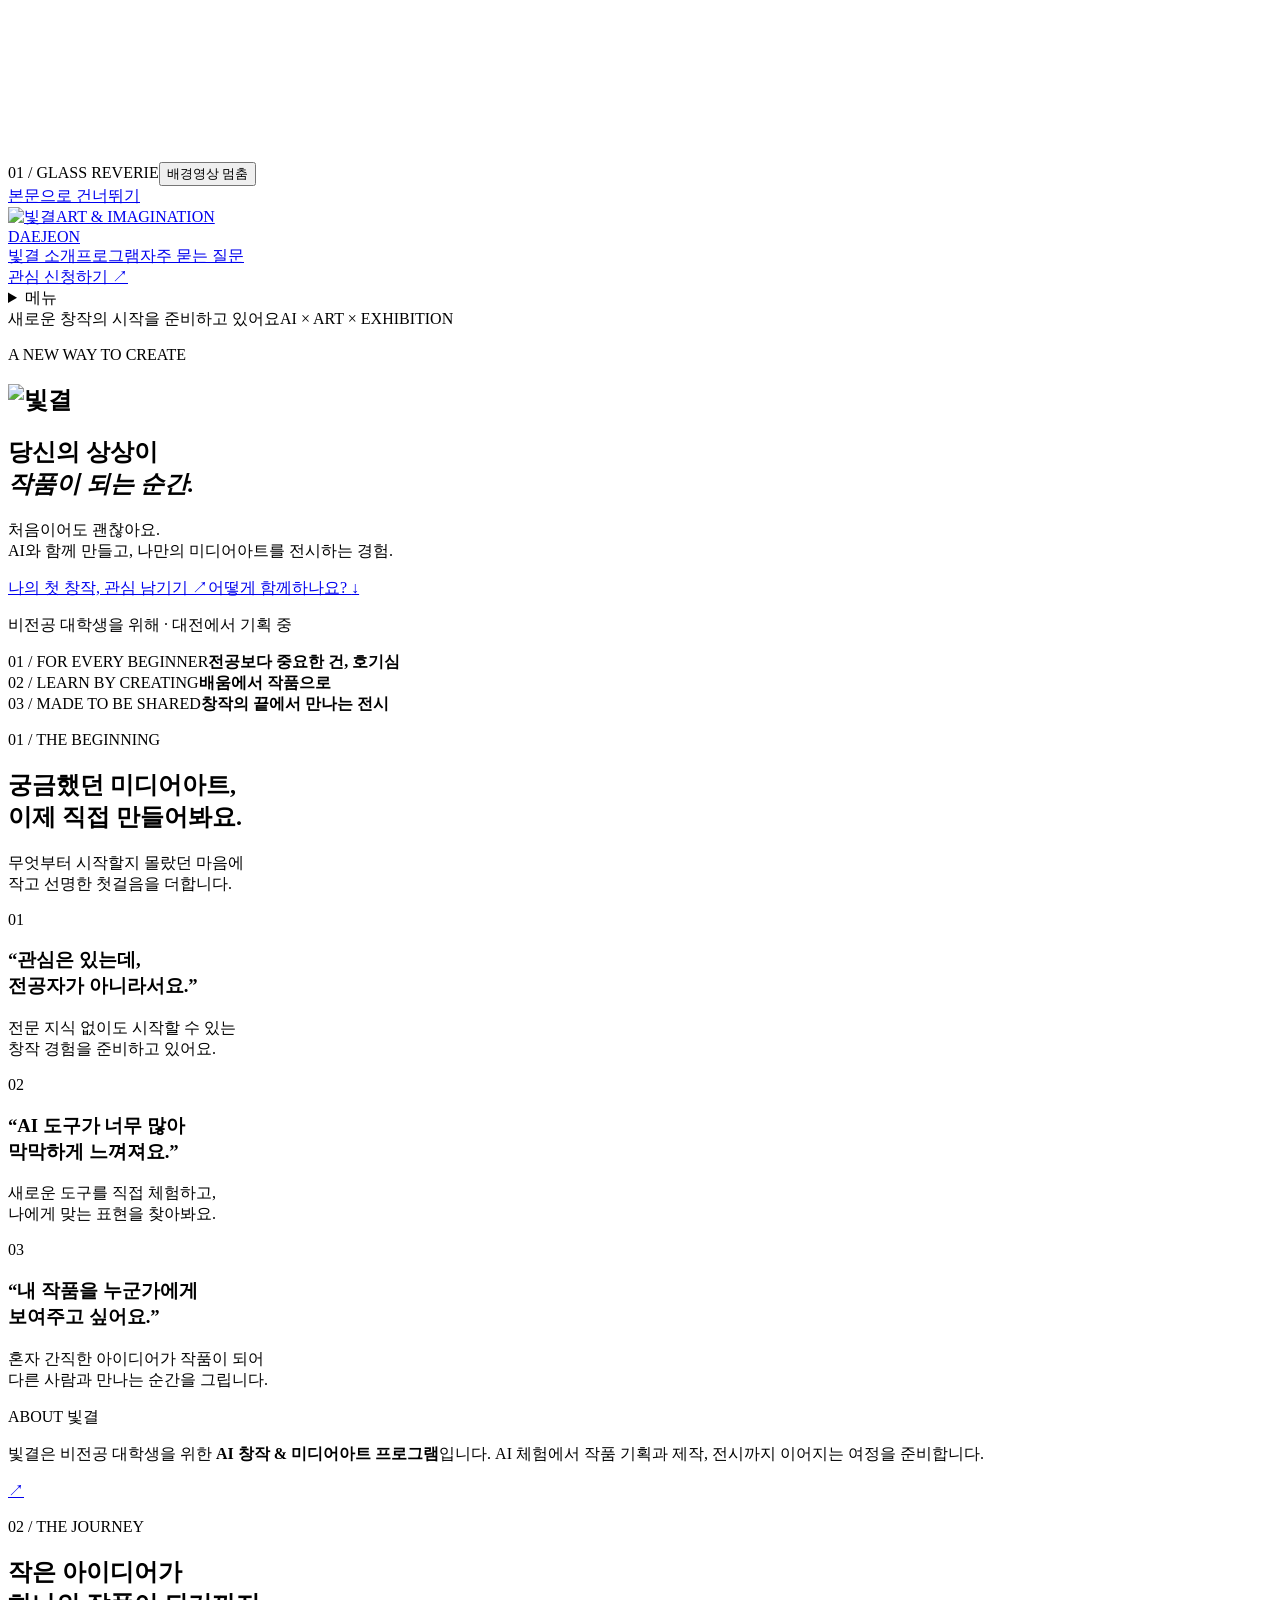
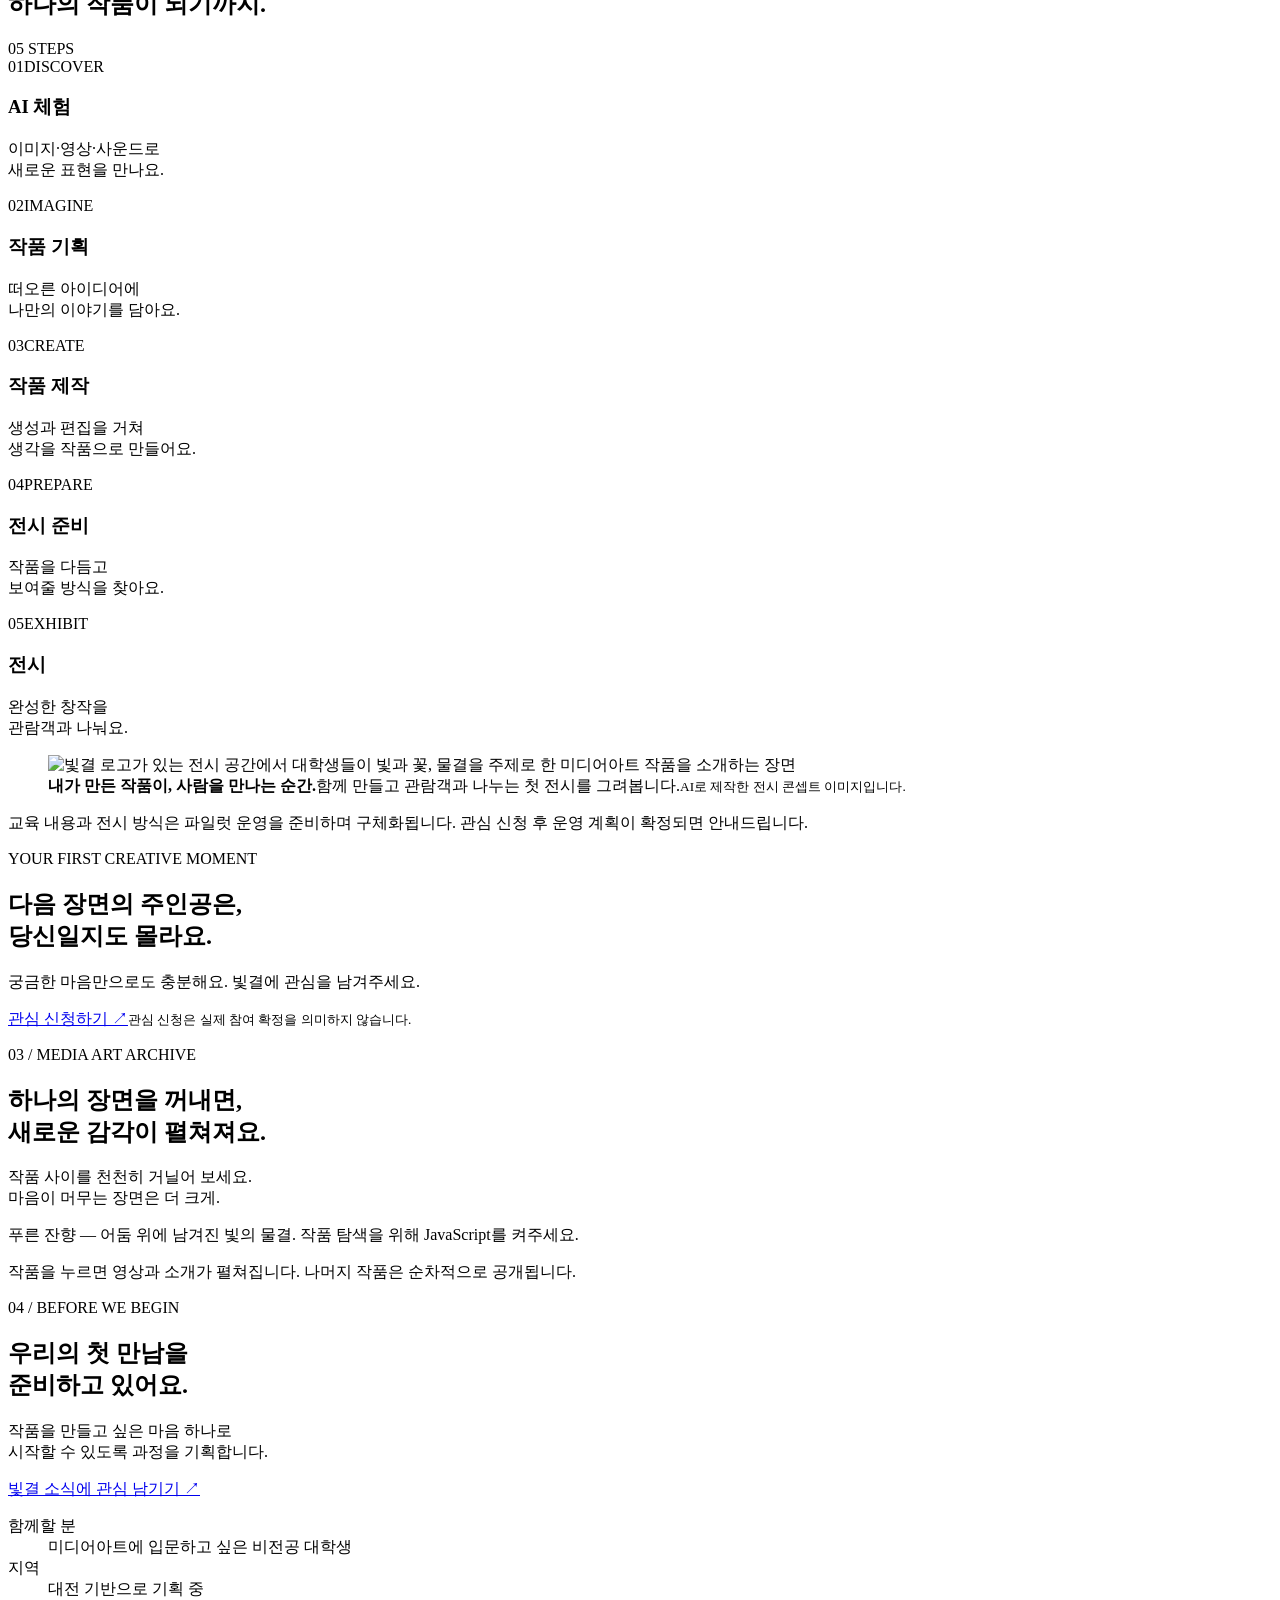
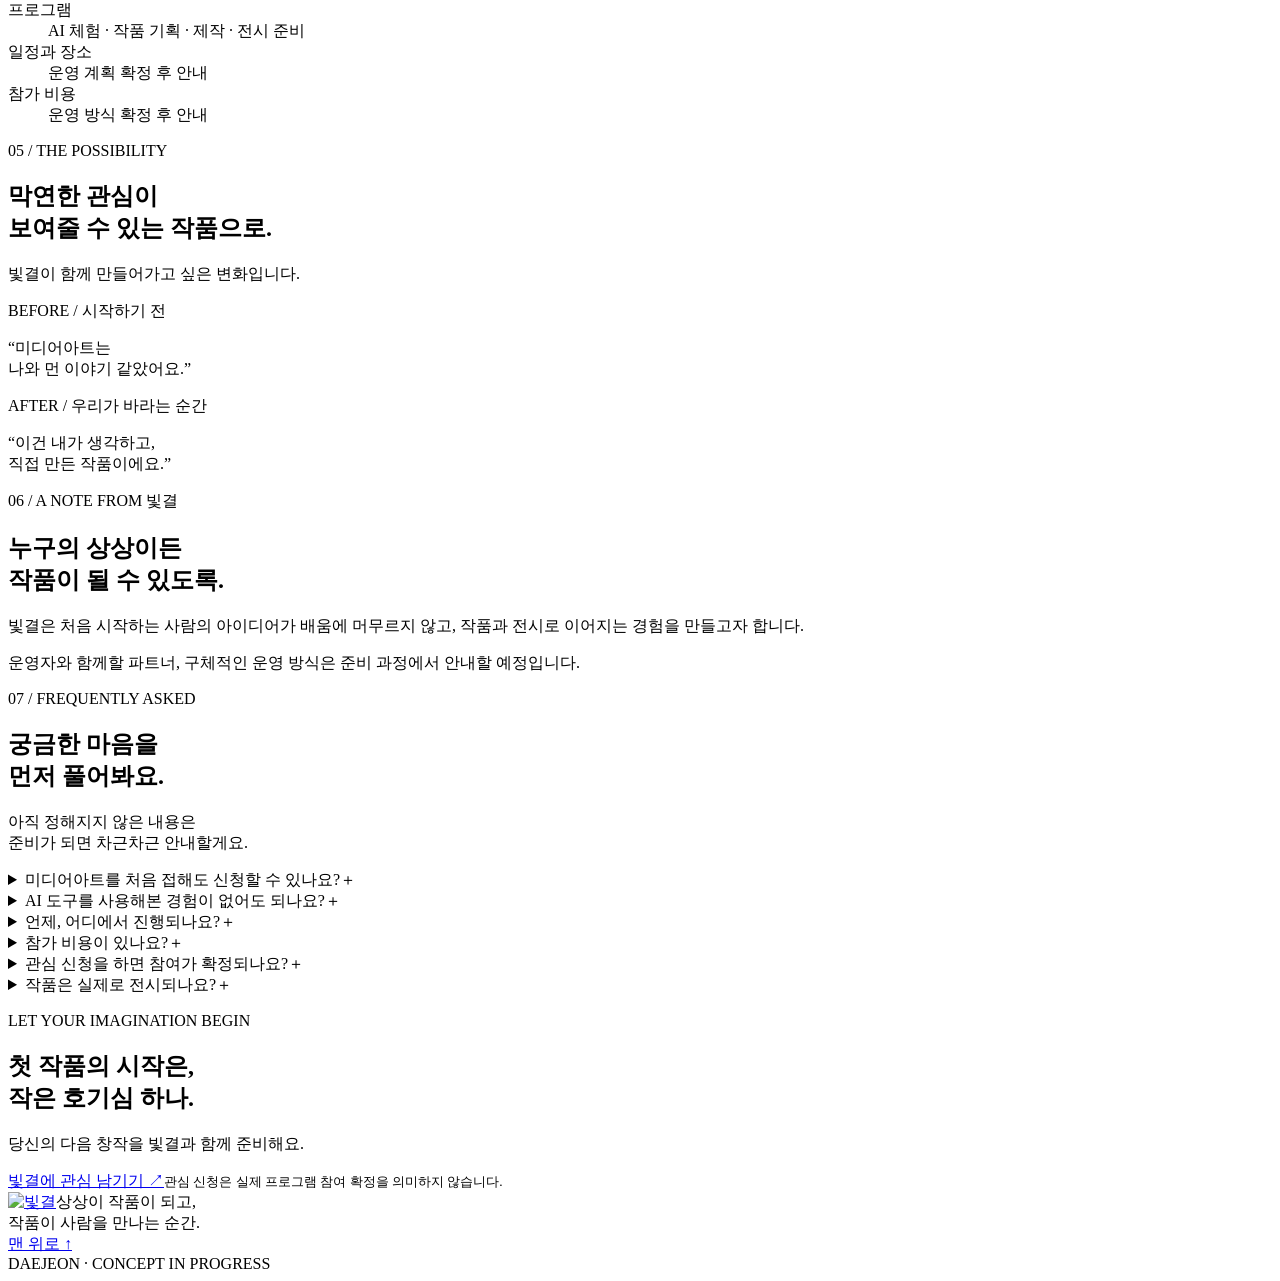
==== index.html @ 67acea3b "Publish landing page and application form only" ====
<!doctype html>
<html lang="ko"><head><meta charset="utf-8"><meta name="viewport" content="width=device-width,initial-scale=1"><meta name="description" content="빛결 — 비전공 대학생을 위한 AI 미디어아트 창작과 전시 프로그램."><title>빛결 — 상상이 작품이 되는 곳</title><link rel="stylesheet" href="/Local_StartUP/assets/aurora-theme.css"><link rel="stylesheet" href="/Local_StartUP/assets/landing.css"><link rel="stylesheet" href="/Local_StartUP/assets/hero-video.css"><script type="module" src="/Local_StartUP/assets/hero-video.js"></script><link rel="stylesheet" href="/Local_StartUP/assets/art-shelf.css"><script type="module" src="/Local_StartUP/assets/art-shelf.js"></script><script type="module" src="/Local_StartUP/assets/chatbot.js"></script></head>
<body>
<div class="site-video-background" aria-hidden="true"><video muted loop playsinline preload="none"></video><video muted loop playsinline preload="none"></video></div><div class="hero-video-toolbar"><span class="hero-video-label" aria-hidden="true">01 / GLASS REVERIE</span><button id="hero-video-pause" type="button" aria-pressed="false">배경영상 멈춤</button></div>
<a class="skip" href="#main">본문으로 건너뛰기</a>
<header class="nav"><a class="logo" href="#top" aria-label="빛결 처음으로"><img class="brand-image" src="/Local_StartUP/assets/bitgyeol-wordmark.png" alt="빛결" width="88" height="45"><span class="brand-caption">ART &amp; IMAGINATION<br>DAEJEON</span></a><nav class="desktop-nav" aria-label="주 메뉴"><a href="#about">빛결 소개</a><a href="#process">프로그램</a><a href="#faq">자주 묻는 질문</a></nav><div class="nav-end"><a class="button primary compact" href="/Local_StartUP/apply/">관심 신청하기 <span aria-hidden="true">↗</span></a><details class="mobile-menu"><summary aria-label="탐색 메뉴">메뉴</summary><nav aria-label="모바일 주 메뉴"><a href="#about">빛결 소개</a><a href="#process">프로그램</a><a href="#faq">자주 묻는 질문</a></nav></details></div></header>
<main id="main">
<section class="hero" id="top" aria-labelledby="hero-title">
<div class="hero-meta"><span class="status-pill"><i aria-hidden="true"></i> 새로운 창작의 시작을 준비하고 있어요</span><span>AI × ART × EXHIBITION</span></div>
<div class="hero-grid"><div class="hero-copy"><p class="eyebrow">A NEW WAY TO CREATE</p><h1 id="hero-title"><img class="hero-wordmark" src="/Local_StartUP/assets/bitgyeol-wordmark.png" alt="빛결" width="1766" height="896" fetchpriority="high"></h1><h2>당신의 상상이<br><em>작품이 되는 순간.</em></h2><p class="hero-lead">처음이어도 괜찮아요.<br>AI와 함께 만들고, 나만의 미디어아트를 전시하는 경험.</p><div class="hero-actions"><a class="button primary" href="/Local_StartUP/apply/">나의 첫 창작, 관심 남기기 <span aria-hidden="true">↗</span></a><a class="quiet-link" href="#process">어떻게 함께하나요? <span aria-hidden="true">↓</span></a></div><p class="hero-note">비전공 대학생을 위해 · 대전에서 기획 중</p></div>
</div>
<div class="hero-facts"><div><span>01 / FOR EVERY BEGINNER</span><strong>전공보다 중요한 건, 호기심</strong></div><div><span>02 / LEARN BY CREATING</span><strong>배움에서 작품으로</strong></div><div><span>03 / MADE TO BE SHARED</span><strong>창작의 끝에서 만나는 전시</strong></div></div>
</section>
<section class="section" id="about"><div class="section-heading"><div><p class="eyebrow">01 / THE BEGINNING</p><h2>궁금했던 미디어아트,<br>이제 직접 만들어봐요.</h2></div><p>무엇부터 시작할지 몰랐던 마음에<br>작고 선명한 첫걸음을 더합니다.</p></div><div class="question-grid"><article class="glass question-card"><span class="number-pill">01</span><h3>“관심은 있는데,<br>전공자가 아니라서요.”</h3><p>전문 지식 없이도 시작할 수 있는<br>창작 경험을 준비하고 있어요.</p></article><article class="glass question-card"><span class="number-pill">02</span><h3>“AI 도구가 너무 많아<br>막막하게 느껴져요.”</h3><p>새로운 도구를 직접 체험하고,<br>나에게 맞는 표현을 찾아봐요.</p></article><article class="glass question-card"><span class="number-pill">03</span><h3>“내 작품을 누군가에게<br>보여주고 싶어요.”</h3><p>혼자 간직한 아이디어가 작품이 되어<br>다른 사람과 만나는 순간을 그립니다.</p></article></div><div class="about-note glass"><span class="note-label">ABOUT 빛결</span><p>빛결은 비전공 대학생을 위한 <strong>AI 창작 &amp; 미디어아트 프로그램</strong>입니다. AI 체험에서 작품 기획과 제작, 전시까지 이어지는 여정을 준비합니다.</p><a class="circle-link" href="#process" aria-label="빛결 진행 과정 보기">↗</a></div></section>
<section class="section" id="process"><div class="section-heading"><div><p class="eyebrow">02 / THE JOURNEY</p><h2>작은 아이디어가<br>하나의 작품이 되기까지.</h2></div><span class="section-counter">05 STEPS</span></div><div class="journey-grid"><article class="journey-card glass"><span class="step-no">01</span><span class="step-en">DISCOVER</span><h3>AI 체험</h3><p>이미지·영상·사운드로<br>새로운 표현을 만나요.</p></article><article class="journey-card glass"><span class="step-no">02</span><span class="step-en">IMAGINE</span><h3>작품 기획</h3><p>떠오른 아이디어에<br>나만의 이야기를 담아요.</p></article><article class="journey-card glass"><span class="step-no">03</span><span class="step-en">CREATE</span><h3>작품 제작</h3><p>생성과 편집을 거쳐<br>생각을 작품으로 만들어요.</p></article><article class="journey-card glass"><span class="step-no">04</span><span class="step-en">PREPARE</span><h3>전시 준비</h3><p>작품을 다듬고<br>보여줄 방식을 찾아요.</p></article><article class="journey-card glass"><span class="step-no">05</span><span class="step-en">EXHIBIT</span><h3>전시</h3><p>완성한 창작을<br>관람객과 나눠요.</p></article></div><figure class="exhibition-preview" id="exhibition"><img src="/Local_StartUP/assets/student-exhibition.png" alt="빛결 로고가 있는 전시 공간에서 대학생들이 빛과 꽃, 물결을 주제로 한 미디어아트 작품을 소개하는 장면" width="1672" height="941" loading="lazy" decoding="async"><figcaption><strong>내가 만든 작품이, 사람을 만나는 순간.</strong><span>함께 만들고 관람객과 나누는 첫 전시를 그려봅니다.</span><small>AI로 제작한 전시 콘셉트 이미지입니다.</small></figcaption></figure><p class="section-footnote">교육 내용과 전시 방식은 파일럿 운영을 준비하며 구체화됩니다. 관심 신청 후 운영 계획이 확정되면 안내드립니다.</p></section>
<section class="invitation glass"><div><p class="eyebrow">YOUR FIRST CREATIVE MOMENT</p><h2>다음 장면의 주인공은,<br>당신일지도 몰라요.</h2><p>궁금한 마음만으로도 충분해요. 빛결에 관심을 남겨주세요.</p></div><div><a class="button primary" href="/Local_StartUP/apply/">관심 신청하기 <span aria-hidden="true">↗</span></a><small>관심 신청은 실제 참여 확정을 의미하지 않습니다.</small></div></section>
<section class="section art-archive" id="experience" aria-labelledby="art-archive-title">
<div class="section-heading"><div><p class="eyebrow">03 / MEDIA ART ARCHIVE</p><h2 id="art-archive-title">하나의 장면을 꺼내면,<br>새로운 감각이 펼쳐져요.</h2></div><p>작품 사이를 천천히 거닐어 보세요.<br>마음이 머무는 장면은 더 크게.</p></div>
<div class="art-gallery" id="art-gallery">
<p class="art-fallback">푸른 잔향 — 어둠 위에 남겨진 빛의 물결. 작품 탐색을 위해 JavaScript를 켜주세요.</p>
<div class="art-gallery-ui" hidden>
<div class="art-gallery-bar"><span>빛결 / SELECTED WORKS</span><nav class="art-slot-nav" aria-label="미디어아트 작품 선택"></nav></div>
<div class="art-viewport" role="group" aria-label="드래그하거나 좌우 화살표로 작품 탐색"><div class="art-stage"></div><button class="art-arrow art-prev" type="button" aria-label="이전 작품">←</button><button class="art-arrow art-next" type="button" aria-label="다음 작품">→</button><span class="art-cursor" aria-hidden="true">보기 ↗</span></div>
<div class="archive-caption" aria-live="polite" aria-atomic="true"><div class="archive-caption-content"><p class="art-meta">01 / 06 — MEDIA ART</p><h3>작품 01</h3><p class="archive-caption-description">당신의 미디어아트가 들어갈 자리</p></div></div>
<div class="art-gallery-bottom"><p>좌우로 드래그 · 화살표로 탐색 · 작품을 눌러 감상</p><div class="art-gallery-actions"><button class="art-pause" type="button" aria-pressed="false" hidden>움직임 멈춤</button><button class="art-open" type="button">작품 크게 보기 <span aria-hidden="true">↗</span></button></div></div>
</div></div><p class="section-footnote">작품을 누르면 영상과 소개가 펼쳐집니다. 나머지 작품은 순차적으로 공개됩니다.</p>
</section>
<section class="section" id="details"><div class="details-layout"><div><p class="eyebrow">04 / BEFORE WE BEGIN</p><h2>우리의 첫 만남을<br>준비하고 있어요.</h2><p class="body-copy">작품을 만들고 싶은 마음 하나로<br>시작할 수 있도록 과정을 기획합니다.</p><a class="quiet-link" href="/Local_StartUP/apply/">빛결 소식에 관심 남기기 <span aria-hidden="true">↗</span></a></div><dl class="details-card glass"><div><dt>함께할 분</dt><dd>미디어아트에 입문하고 싶은 비전공 대학생</dd></div><div><dt>지역</dt><dd>대전 기반으로 기획 중</dd></div><div><dt>프로그램</dt><dd>AI 체험 · 작품 기획 · 제작 · 전시 준비</dd></div><div><dt>일정과 장소</dt><dd>운영 계획 확정 후 안내</dd></div><div><dt>참가 비용</dt><dd>운영 방식 확정 후 안내</dd></div></dl></div></section>
<section class="section possibility"><div class="section-heading"><div><p class="eyebrow">05 / THE POSSIBILITY</p><h2>막연한 관심이<br>보여줄 수 있는 작품으로.</h2></div><p>빛결이 함께 만들어가고 싶은 변화입니다.</p></div><div class="before-after"><article class="glass"><span class="mini-label">BEFORE / 시작하기 전</span><p>“미디어아트는<br>나와 먼 이야기 같았어요.”</p></article><article class="glass after"><span class="mini-label">AFTER / 우리가 바라는 순간</span><p>“이건 내가 생각하고,<br>직접 만든 작품이에요.”</p></article></div></section>
<section class="section" id="team"><div class="team-card glass"><div><p class="eyebrow">06 / A NOTE FROM 빛결</p><h2>누구의 상상이든<br>작품이 될 수 있도록.</h2></div><div><p>빛결은 처음 시작하는 사람의 아이디어가 배움에 머무르지 않고, 작품과 전시로 이어지는 경험을 만들고자 합니다.</p><p>운영자와 함께할 파트너, 구체적인 운영 방식은 준비 과정에서 안내할 예정입니다.</p></div></div></section>
<section class="section" id="faq"><div class="faq-layout"><div><p class="eyebrow">07 / FREQUENTLY ASKED</p><h2>궁금한 마음을<br>먼저 풀어봐요.</h2><p class="body-copy">아직 정해지지 않은 내용은<br>준비가 되면 차근차근 안내할게요.</p></div><div class="faq-list glass"><details><summary>미디어아트를 처음 접해도 신청할 수 있나요?<span aria-hidden="true">＋</span></summary><p>네. 빛결은 미디어아트에 입문하고 싶은 비전공 대학생을 위한 프로그램을 준비하고 있습니다.</p></details><details><summary>AI 도구를 사용해본 경험이 없어도 되나요?<span aria-hidden="true">＋</span></summary><p>AI 체험부터 시작하는 과정을 기획하고 있어요. 경험이 없어도 관심을 남겨주실 수 있습니다.</p></details><details><summary>언제, 어디에서 진행되나요?<span aria-hidden="true">＋</span></summary><p>대전을 기반으로 준비하고 있습니다. 구체적인 일정과 장소는 운영 계획 확정 후 안내합니다.</p></details><details><summary>참가 비용이 있나요?<span aria-hidden="true">＋</span></summary><p>참가 비용은 아직 정해지지 않았습니다. 운영 방식 확정 후 안내할 예정입니다.</p></details><details><summary>관심 신청을 하면 참여가 확정되나요?<span aria-hidden="true">＋</span></summary><p>관심 신청은 수요를 확인하고 프로그램 준비에 활용하기 위한 신청입니다. 실제 참여 확정을 의미하지 않습니다.</p></details><details><summary>작품은 실제로 전시되나요?<span aria-hidden="true">＋</span></summary><p>작품을 선보이는 전시 경험까지 이어지는 과정을 기획하고 있습니다. 전시 방식과 공간은 추후 확정됩니다.</p></details></div></div></section>
<section class="closing glass"><p class="eyebrow">LET YOUR IMAGINATION BEGIN</p><h2>첫 작품의 시작은,<br>작은 호기심 하나.</h2><p>당신의 다음 창작을 빛결과 함께 준비해요.</p><a class="button primary" href="/Local_StartUP/apply/">빛결에 관심 남기기 <span aria-hidden="true">↗</span></a><small>관심 신청은 실제 프로그램 참여 확정을 의미하지 않습니다.</small></section>
</main>
<footer class="footer"><a class="brand" href="#top" aria-label="빛결 처음으로"><img class="brand-image" src="/Local_StartUP/assets/bitgyeol-wordmark.png" alt="빛결" width="70" height="36"></a><span>상상이 작품이 되고,<br>작품이 사람을 만나는 순간.</span><div class="footer-links"><a href="#top">맨 위로 ↑</a></div><span>DAEJEON · CONCEPT IN PROGRESS</span></footer>
<dialog class="art-detail" id="art-detail" aria-labelledby="art-detail-title" aria-describedby="art-detail-description">
<div class="art-detail-top"><button class="art-close" type="button" autofocus>닫기 ×</button><span>BITGYEOL / MEDIA ART ARCHIVE</span></div>
<div class="art-detail-grid"><div class="art-detail-copy"><div><p class="art-detail-label"></p></div><div><h3 id="art-detail-title"></h3></div><div><p class="art-detail-description" id="art-detail-description"></p></div><div><p class="art-detail-credit"></p></div><div><a href="/Local_StartUP/apply/">나도 창작을 시작하고 싶다면 ↗</a></div><p class="art-detail-note"></p></div><div class="art-detail-media"></div></div>
</dialog>
</body></html>
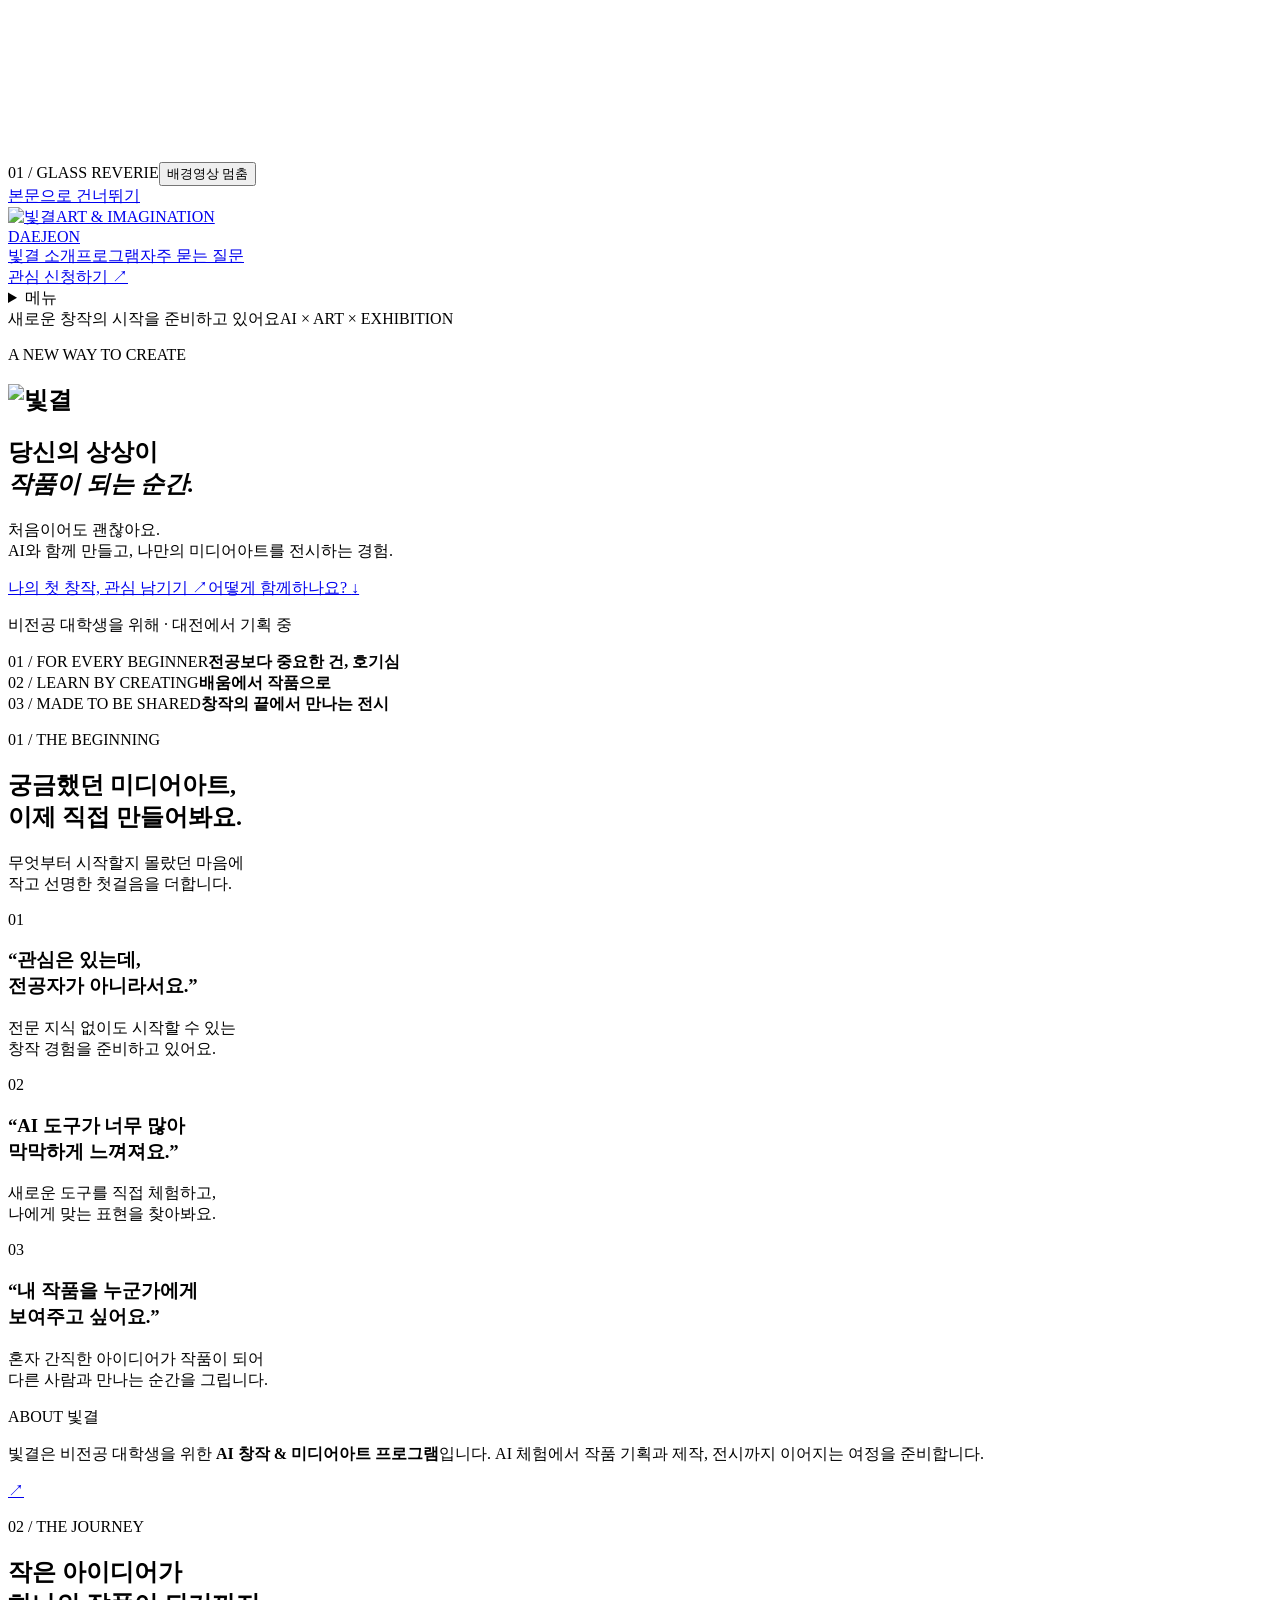
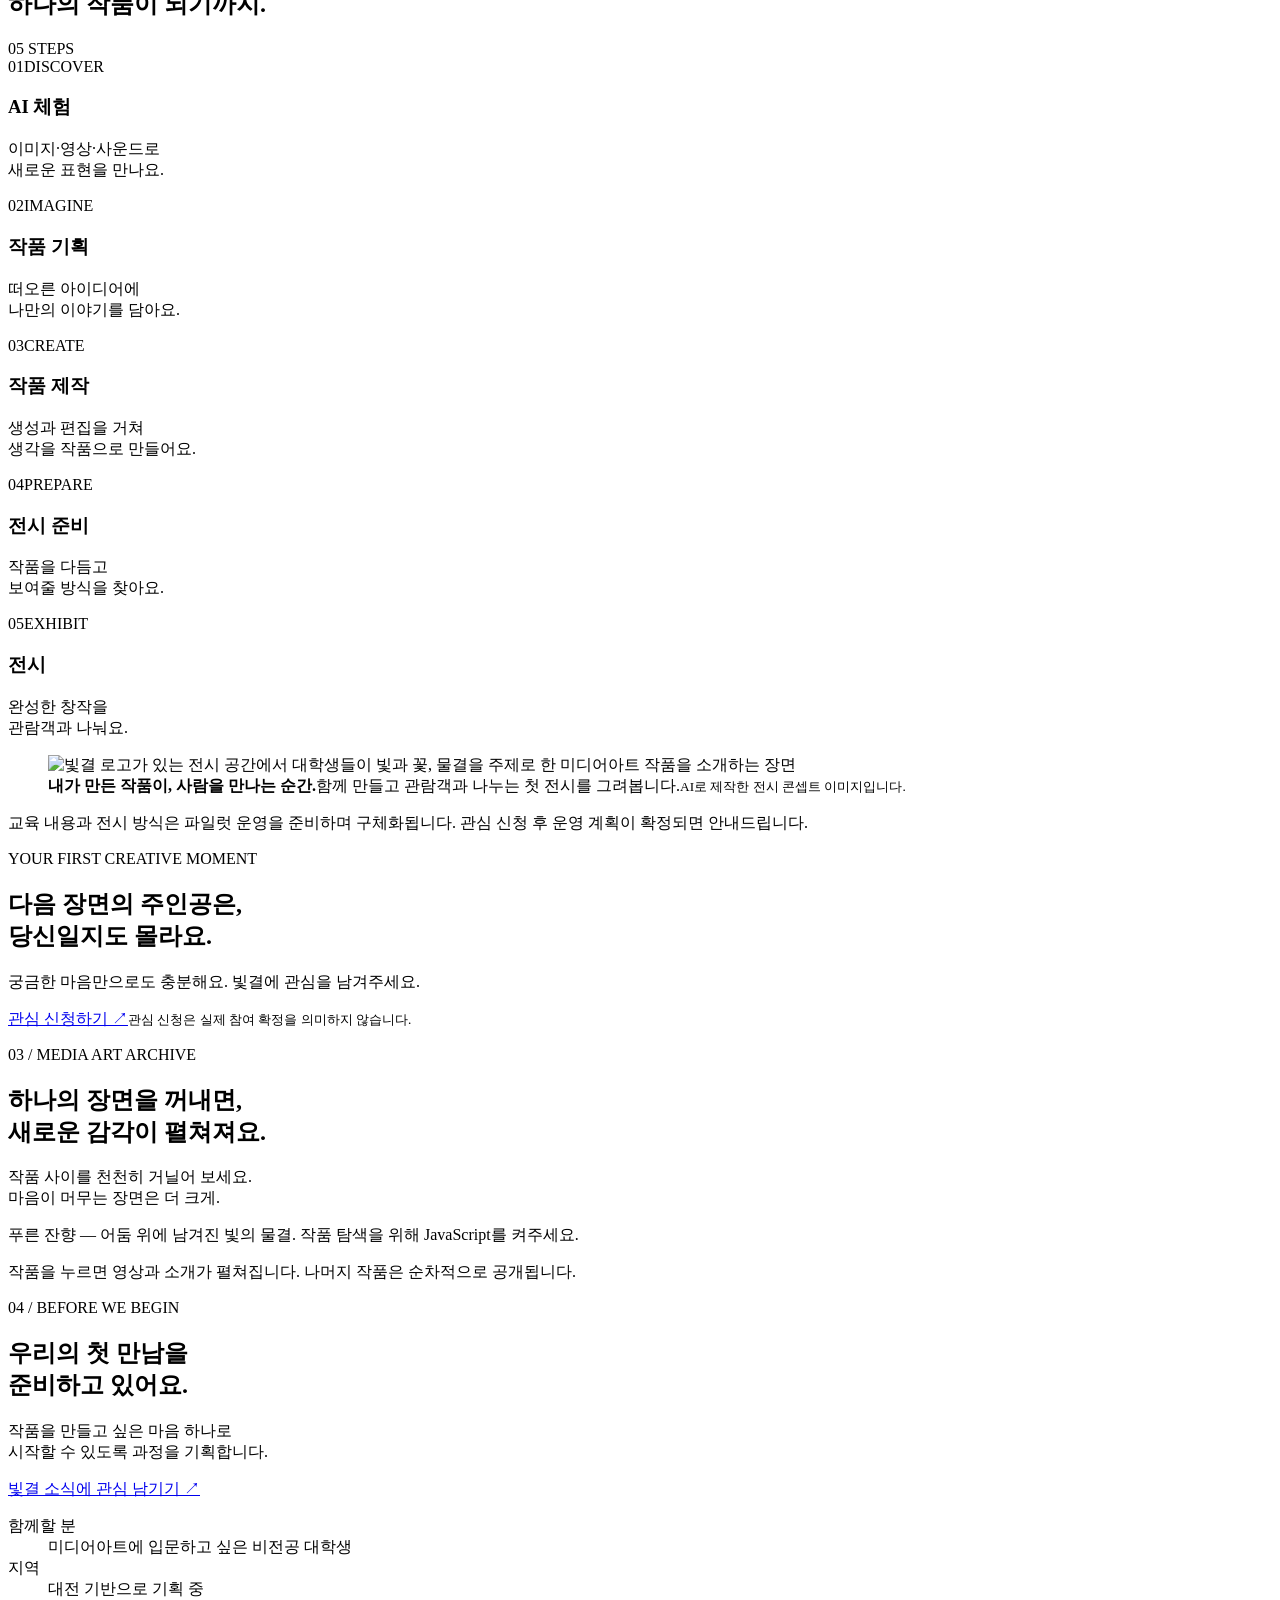
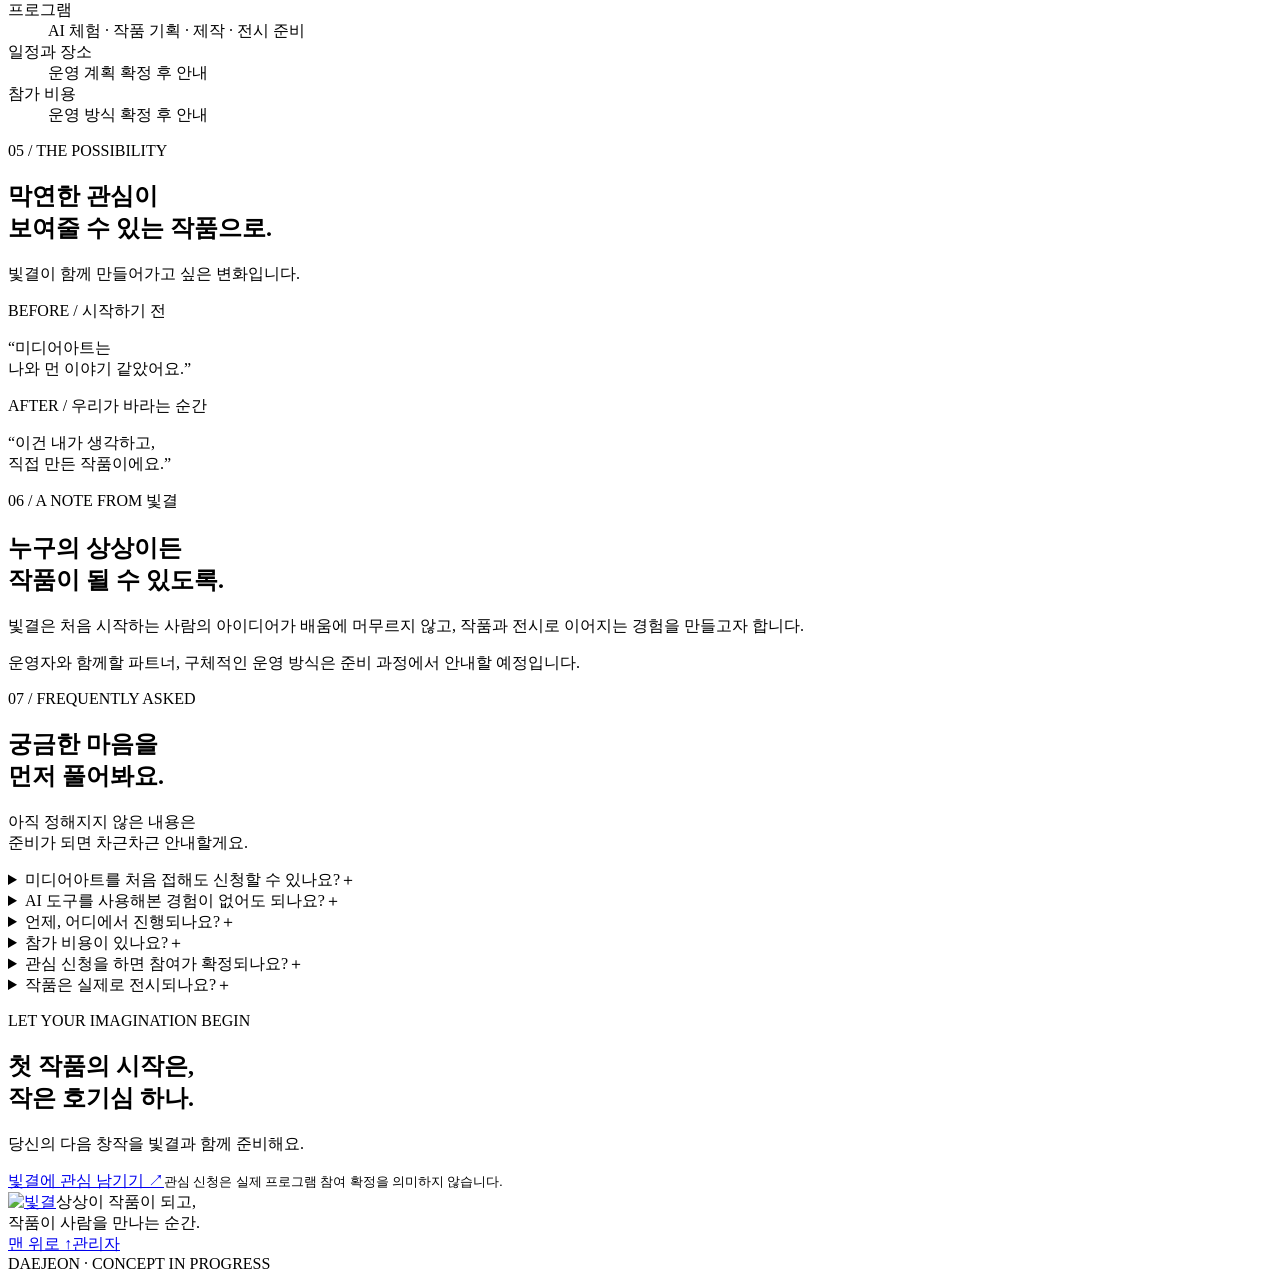
==== commit d16e4663: "Link to owner-authenticated cloud administration" ====
--- a/index.html
+++ b/index.html
@@ -3,7 +3,7 @@
 <body>
 <div class="site-video-background" aria-hidden="true"><video muted loop playsinline preload="none"></video><video muted loop playsinline preload="none"></video></div><div class="hero-video-toolbar"><span class="hero-video-label" aria-hidden="true">01 / GLASS REVERIE</span><button id="hero-video-pause" type="button" aria-pressed="false">배경영상 멈춤</button></div>
 <a class="skip" href="#main">본문으로 건너뛰기</a>
-<header class="nav"><a class="logo" href="#top" aria-label="빛결 처음으로"><img class="brand-image" src="/Local_StartUP/assets/bitgyeol-wordmark.png" alt="빛결" width="88" height="45"><span class="brand-caption">ART &amp; IMAGINATION<br>DAEJEON</span></a><nav class="desktop-nav" aria-label="주 메뉴"><a href="#about">빛결 소개</a><a href="#process">프로그램</a><a href="#faq">자주 묻는 질문</a></nav><div class="nav-end"><a class="button primary compact" href="/Local_StartUP/apply/">관심 신청하기 <span aria-hidden="true">↗</span></a><details class="mobile-menu"><summary aria-label="탐색 메뉴">메뉴</summary><nav aria-label="모바일 주 메뉴"><a href="#about">빛결 소개</a><a href="#process">프로그램</a><a href="#faq">자주 묻는 질문</a></nav></details></div></header>
+<header class="nav"><a class="logo" href="#top" aria-label="빛결 처음으로"><img class="brand-image" src="/Local_StartUP/assets/bitgyeol-wordmark.png" alt="빛결" width="88" height="45"><span class="brand-caption">ART &amp; IMAGINATION<br>DAEJEON</span></a><nav class="desktop-nav" aria-label="주 메뉴"><a href="#about">빛결 소개</a><a href="#process">프로그램</a><a href="#faq">자주 묻는 질문</a></nav><div class="nav-end"><a class="button primary compact" href="/Local_StartUP/apply/">관심 신청하기 <span aria-hidden="true">↗</span></a><details class="mobile-menu"><summary aria-label="탐색 메뉴">메뉴</summary><nav aria-label="모바일 주 메뉴"><a href="#about">빛결 소개</a><a href="#process">프로그램</a><a href="#faq">자주 묻는 질문</a><a href="https://bitgyeol-api-sragon.imset0512.chatgpt.site/admin">관리자</a></nav></details></div></header>
 <main id="main">
 <section class="hero" id="top" aria-labelledby="hero-title">
 <div class="hero-meta"><span class="status-pill"><i aria-hidden="true"></i> 새로운 창작의 시작을 준비하고 있어요</span><span>AI × ART × EXHIBITION</span></div>
@@ -31,7 +31,7 @@
 <section class="section" id="faq"><div class="faq-layout"><div><p class="eyebrow">07 / FREQUENTLY ASKED</p><h2>궁금한 마음을<br>먼저 풀어봐요.</h2><p class="body-copy">아직 정해지지 않은 내용은<br>준비가 되면 차근차근 안내할게요.</p></div><div class="faq-list glass"><details><summary>미디어아트를 처음 접해도 신청할 수 있나요?<span aria-hidden="true">＋</span></summary><p>네. 빛결은 미디어아트에 입문하고 싶은 비전공 대학생을 위한 프로그램을 준비하고 있습니다.</p></details><details><summary>AI 도구를 사용해본 경험이 없어도 되나요?<span aria-hidden="true">＋</span></summary><p>AI 체험부터 시작하는 과정을 기획하고 있어요. 경험이 없어도 관심을 남겨주실 수 있습니다.</p></details><details><summary>언제, 어디에서 진행되나요?<span aria-hidden="true">＋</span></summary><p>대전을 기반으로 준비하고 있습니다. 구체적인 일정과 장소는 운영 계획 확정 후 안내합니다.</p></details><details><summary>참가 비용이 있나요?<span aria-hidden="true">＋</span></summary><p>참가 비용은 아직 정해지지 않았습니다. 운영 방식 확정 후 안내할 예정입니다.</p></details><details><summary>관심 신청을 하면 참여가 확정되나요?<span aria-hidden="true">＋</span></summary><p>관심 신청은 수요를 확인하고 프로그램 준비에 활용하기 위한 신청입니다. 실제 참여 확정을 의미하지 않습니다.</p></details><details><summary>작품은 실제로 전시되나요?<span aria-hidden="true">＋</span></summary><p>작품을 선보이는 전시 경험까지 이어지는 과정을 기획하고 있습니다. 전시 방식과 공간은 추후 확정됩니다.</p></details></div></div></section>
 <section class="closing glass"><p class="eyebrow">LET YOUR IMAGINATION BEGIN</p><h2>첫 작품의 시작은,<br>작은 호기심 하나.</h2><p>당신의 다음 창작을 빛결과 함께 준비해요.</p><a class="button primary" href="/Local_StartUP/apply/">빛결에 관심 남기기 <span aria-hidden="true">↗</span></a><small>관심 신청은 실제 프로그램 참여 확정을 의미하지 않습니다.</small></section>
 </main>
-<footer class="footer"><a class="brand" href="#top" aria-label="빛결 처음으로"><img class="brand-image" src="/Local_StartUP/assets/bitgyeol-wordmark.png" alt="빛결" width="70" height="36"></a><span>상상이 작품이 되고,<br>작품이 사람을 만나는 순간.</span><div class="footer-links"><a href="#top">맨 위로 ↑</a></div><span>DAEJEON · CONCEPT IN PROGRESS</span></footer>
+<footer class="footer"><a class="brand" href="#top" aria-label="빛결 처음으로"><img class="brand-image" src="/Local_StartUP/assets/bitgyeol-wordmark.png" alt="빛결" width="70" height="36"></a><span>상상이 작품이 되고,<br>작품이 사람을 만나는 순간.</span><div class="footer-links"><a href="#top">맨 위로 ↑</a><a href="https://bitgyeol-api-sragon.imset0512.chatgpt.site/admin">관리자</a></div><span>DAEJEON · CONCEPT IN PROGRESS</span></footer>
 <dialog class="art-detail" id="art-detail" aria-labelledby="art-detail-title" aria-describedby="art-detail-description">
 <div class="art-detail-top"><button class="art-close" type="button" autofocus>닫기 ×</button><span>BITGYEOL / MEDIA ART ARCHIVE</span></div>
 <div class="art-detail-grid"><div class="art-detail-copy"><div><p class="art-detail-label"></p></div><div><h3 id="art-detail-title"></h3></div><div><p class="art-detail-description" id="art-detail-description"></p></div><div><p class="art-detail-credit"></p></div><div><a href="/Local_StartUP/apply/">나도 창작을 시작하고 싶다면 ↗</a></div><p class="art-detail-note"></p></div><div class="art-detail-media"></div></div>
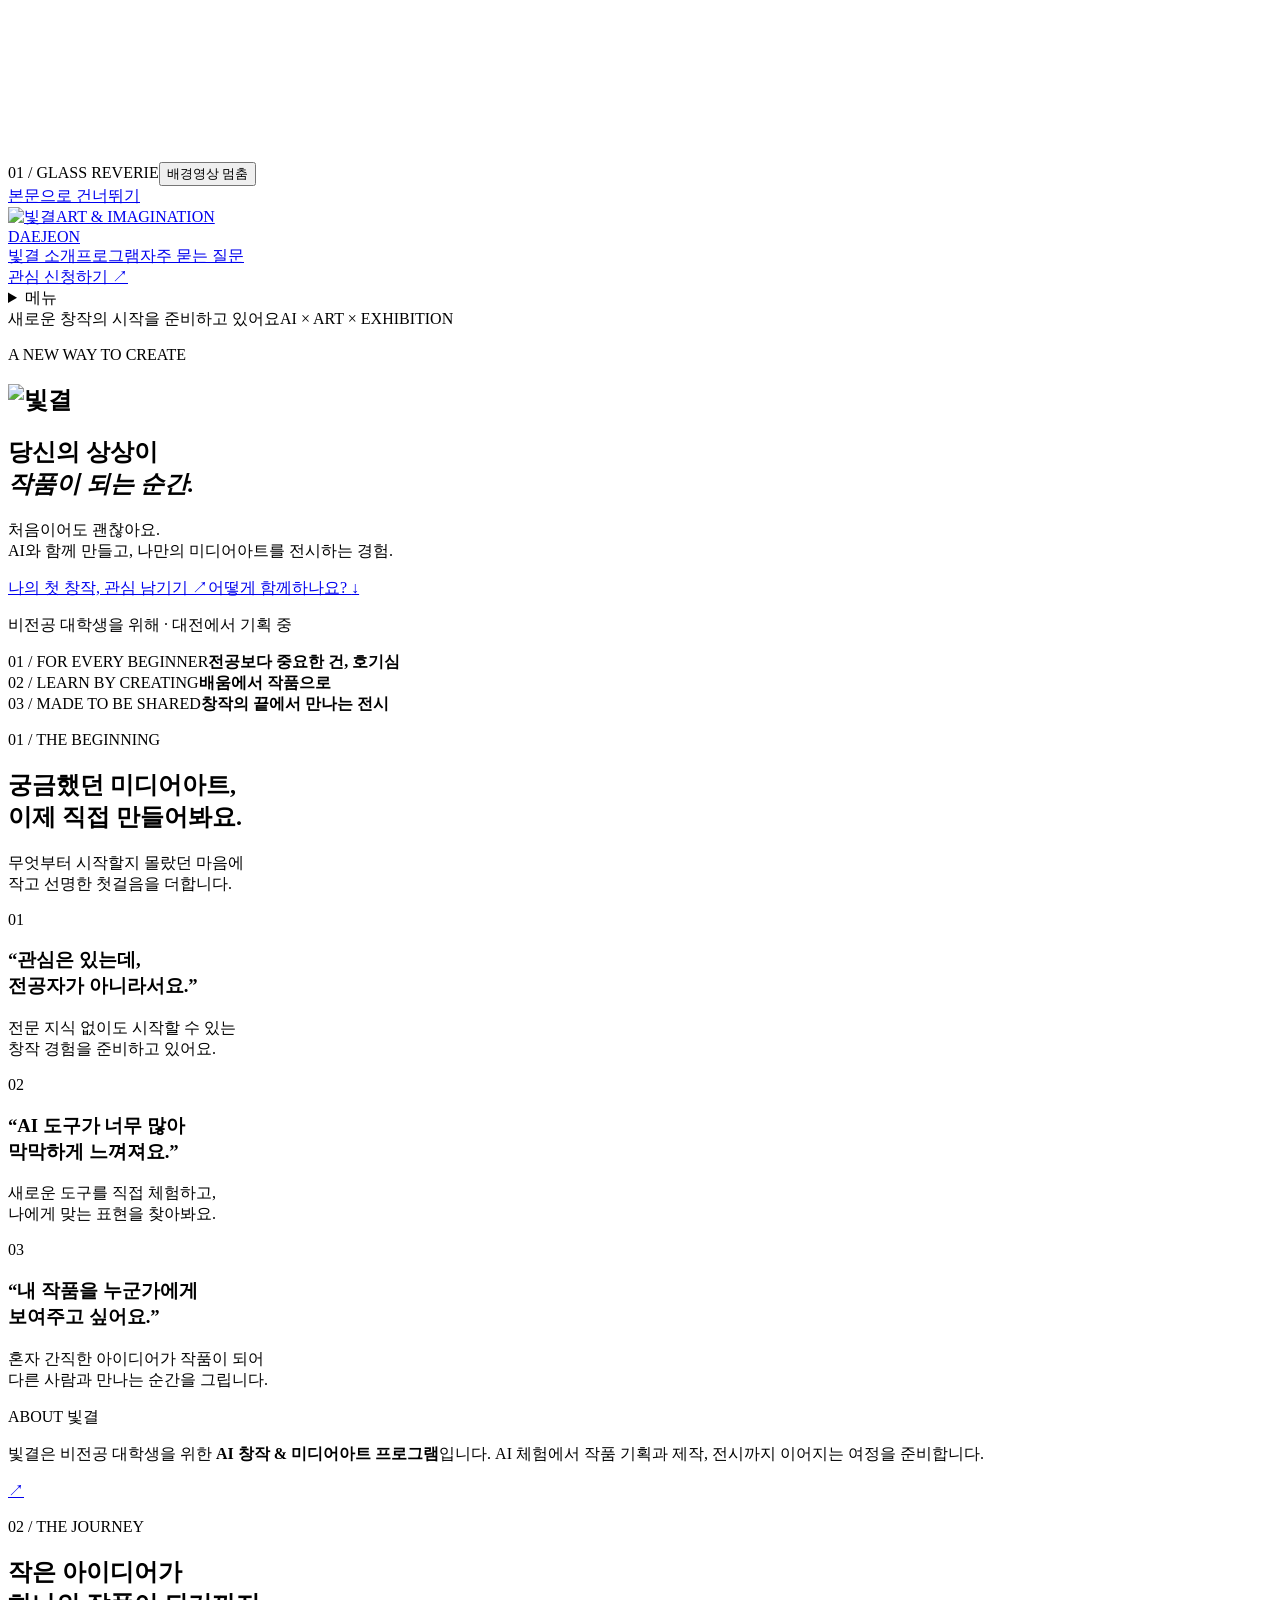
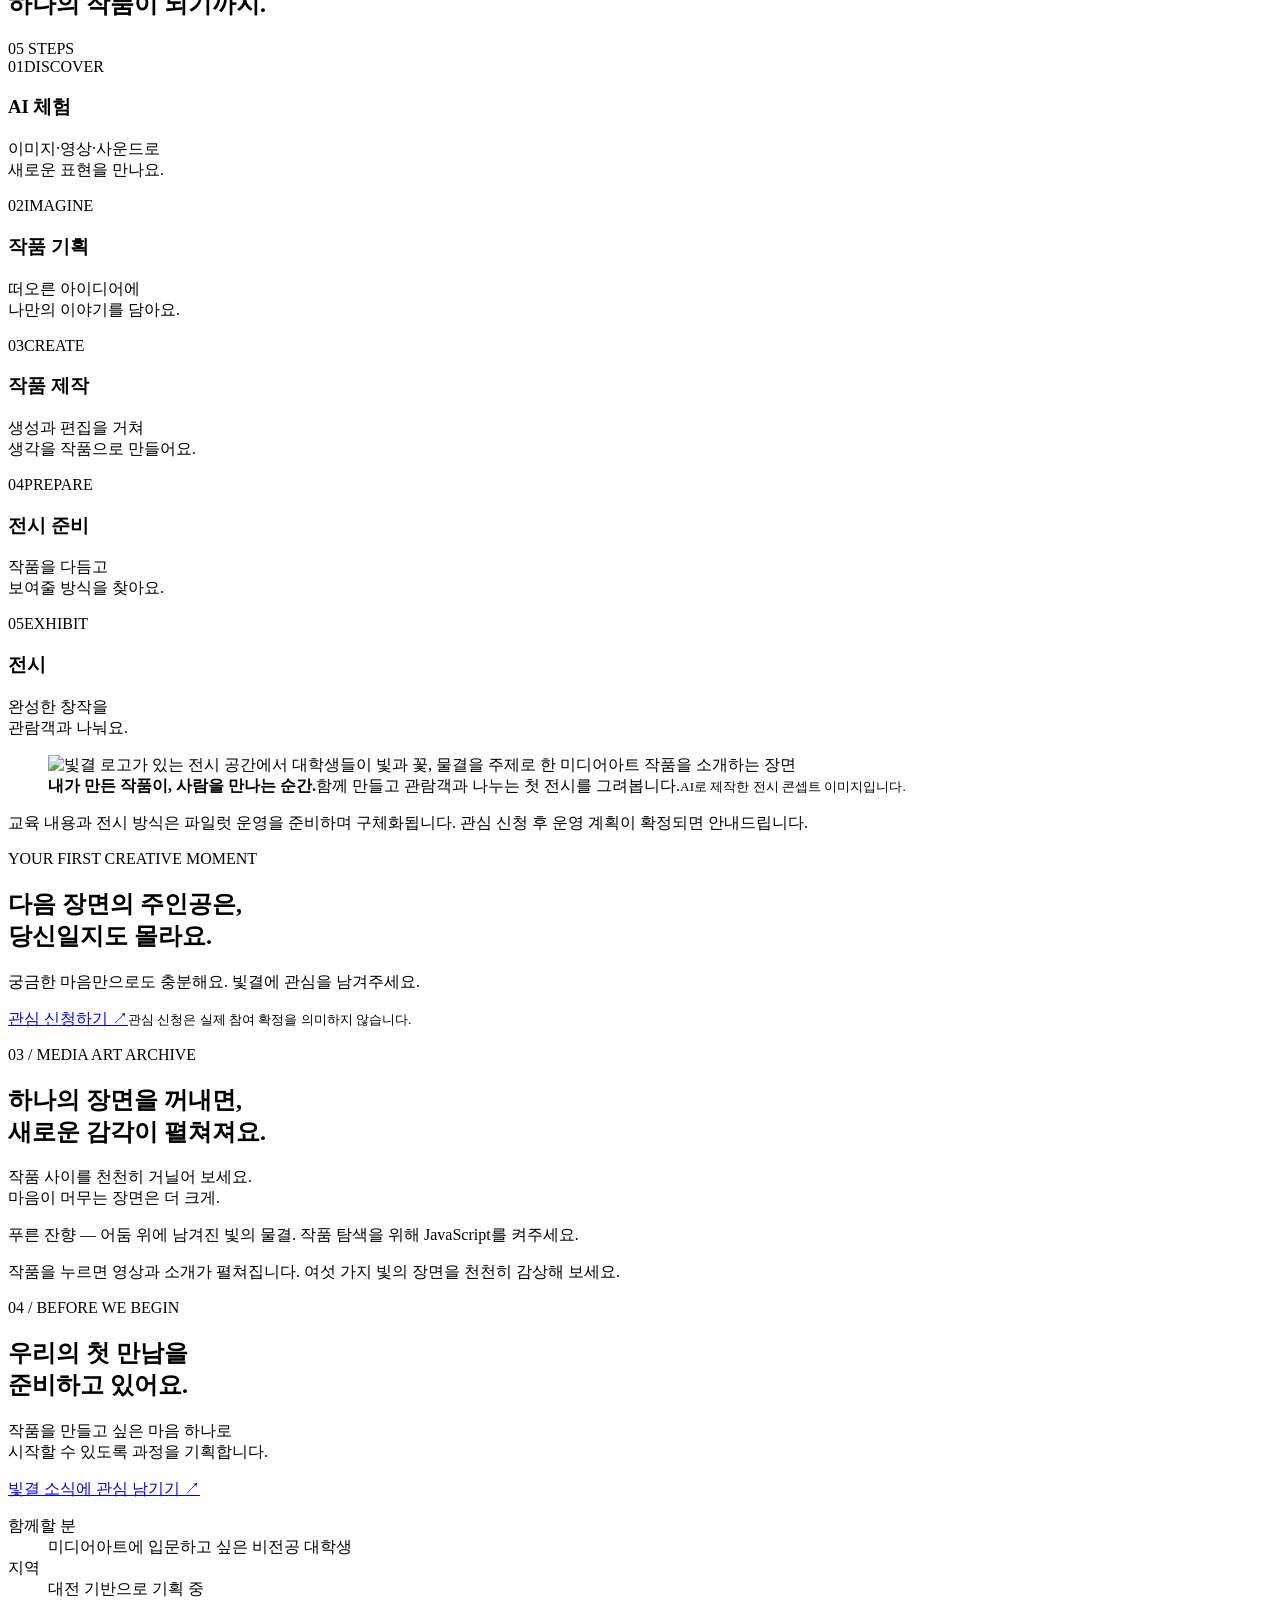
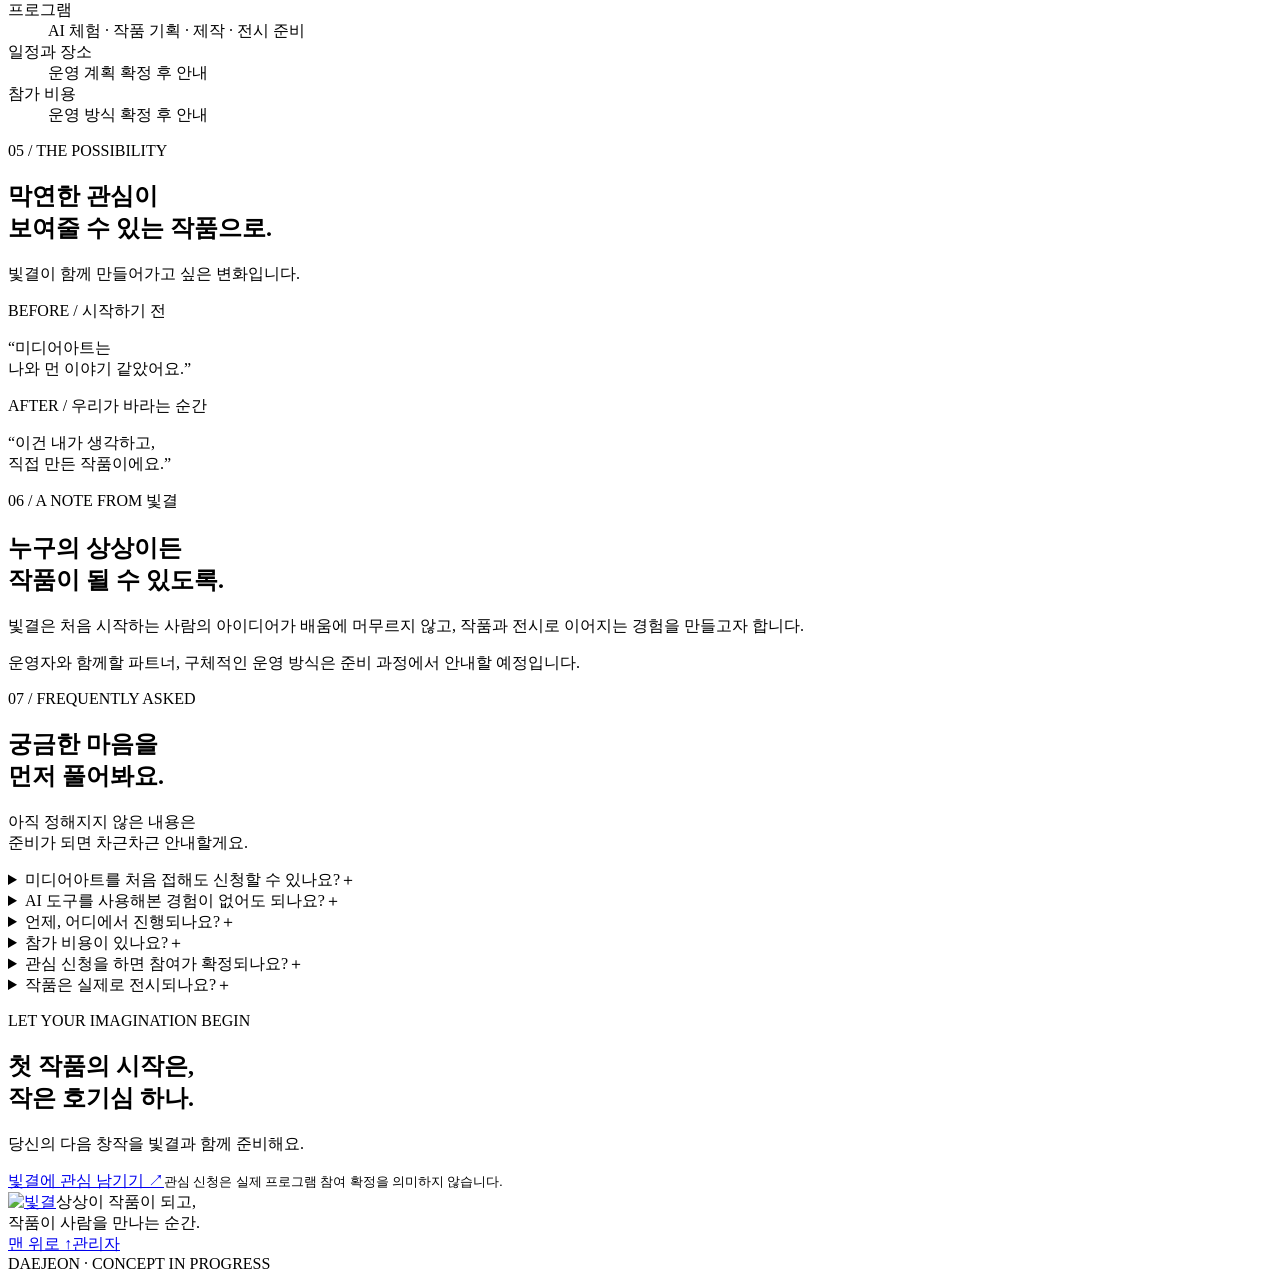
==== commit cdc17656: "Publish six media artworks with current translucent landing UI" ====
--- a/index.html
+++ b/index.html
@@ -23,7 +23,7 @@
 <div class="art-viewport" role="group" aria-label="드래그하거나 좌우 화살표로 작품 탐색"><div class="art-stage"></div><button class="art-arrow art-prev" type="button" aria-label="이전 작품">←</button><button class="art-arrow art-next" type="button" aria-label="다음 작품">→</button><span class="art-cursor" aria-hidden="true">보기 ↗</span></div>
 <div class="archive-caption" aria-live="polite" aria-atomic="true"><div class="archive-caption-content"><p class="art-meta">01 / 06 — MEDIA ART</p><h3>작품 01</h3><p class="archive-caption-description">당신의 미디어아트가 들어갈 자리</p></div></div>
 <div class="art-gallery-bottom"><p>좌우로 드래그 · 화살표로 탐색 · 작품을 눌러 감상</p><div class="art-gallery-actions"><button class="art-pause" type="button" aria-pressed="false" hidden>움직임 멈춤</button><button class="art-open" type="button">작품 크게 보기 <span aria-hidden="true">↗</span></button></div></div>
-</div></div><p class="section-footnote">작품을 누르면 영상과 소개가 펼쳐집니다. 나머지 작품은 순차적으로 공개됩니다.</p>
+</div></div><p class="section-footnote">작품을 누르면 영상과 소개가 펼쳐집니다. 여섯 가지 빛의 장면을 천천히 감상해 보세요.</p>
 </section>
 <section class="section" id="details"><div class="details-layout"><div><p class="eyebrow">04 / BEFORE WE BEGIN</p><h2>우리의 첫 만남을<br>준비하고 있어요.</h2><p class="body-copy">작품을 만들고 싶은 마음 하나로<br>시작할 수 있도록 과정을 기획합니다.</p><a class="quiet-link" href="/Local_StartUP/apply/">빛결 소식에 관심 남기기 <span aria-hidden="true">↗</span></a></div><dl class="details-card glass"><div><dt>함께할 분</dt><dd>미디어아트에 입문하고 싶은 비전공 대학생</dd></div><div><dt>지역</dt><dd>대전 기반으로 기획 중</dd></div><div><dt>프로그램</dt><dd>AI 체험 · 작품 기획 · 제작 · 전시 준비</dd></div><div><dt>일정과 장소</dt><dd>운영 계획 확정 후 안내</dd></div><div><dt>참가 비용</dt><dd>운영 방식 확정 후 안내</dd></div></dl></div></section>
 <section class="section possibility"><div class="section-heading"><div><p class="eyebrow">05 / THE POSSIBILITY</p><h2>막연한 관심이<br>보여줄 수 있는 작품으로.</h2></div><p>빛결이 함께 만들어가고 싶은 변화입니다.</p></div><div class="before-after"><article class="glass"><span class="mini-label">BEFORE / 시작하기 전</span><p>“미디어아트는<br>나와 먼 이야기 같았어요.”</p></article><article class="glass after"><span class="mini-label">AFTER / 우리가 바라는 순간</span><p>“이건 내가 생각하고,<br>직접 만든 작품이에요.”</p></article></div></section>
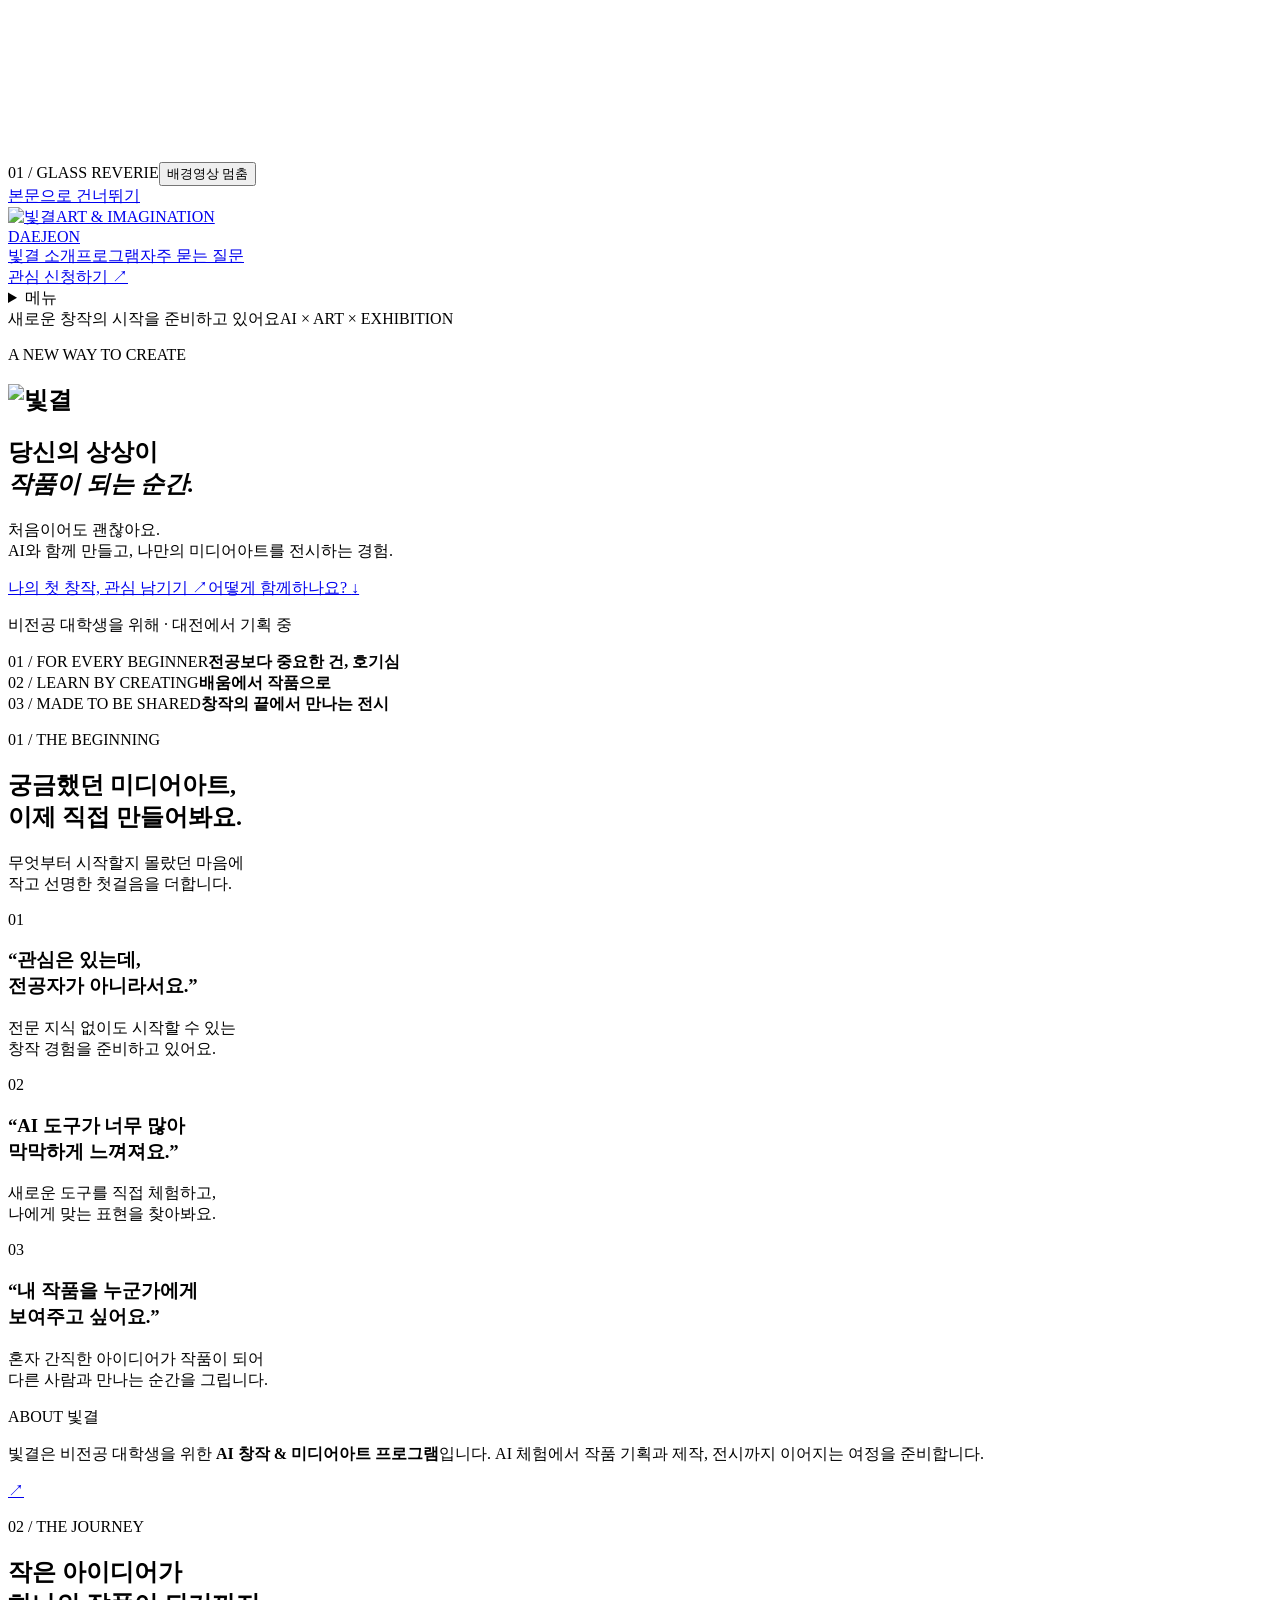
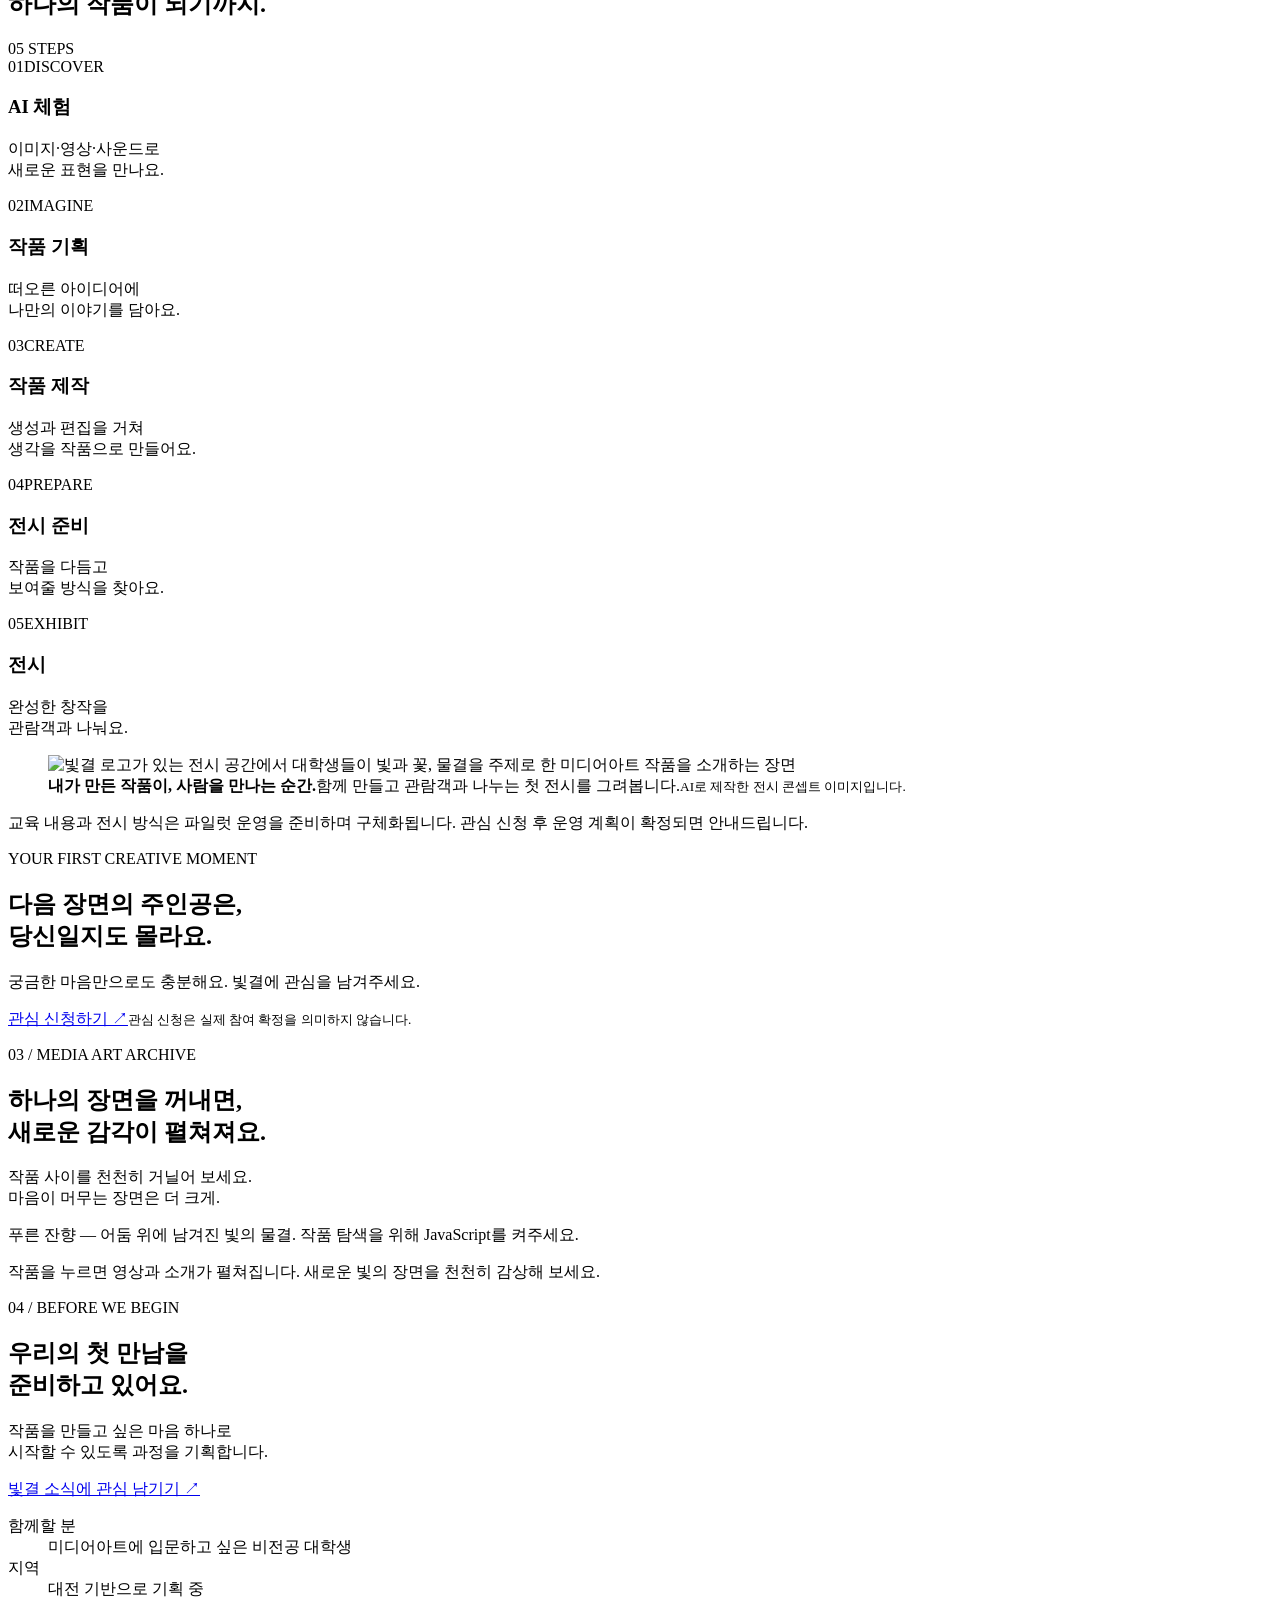
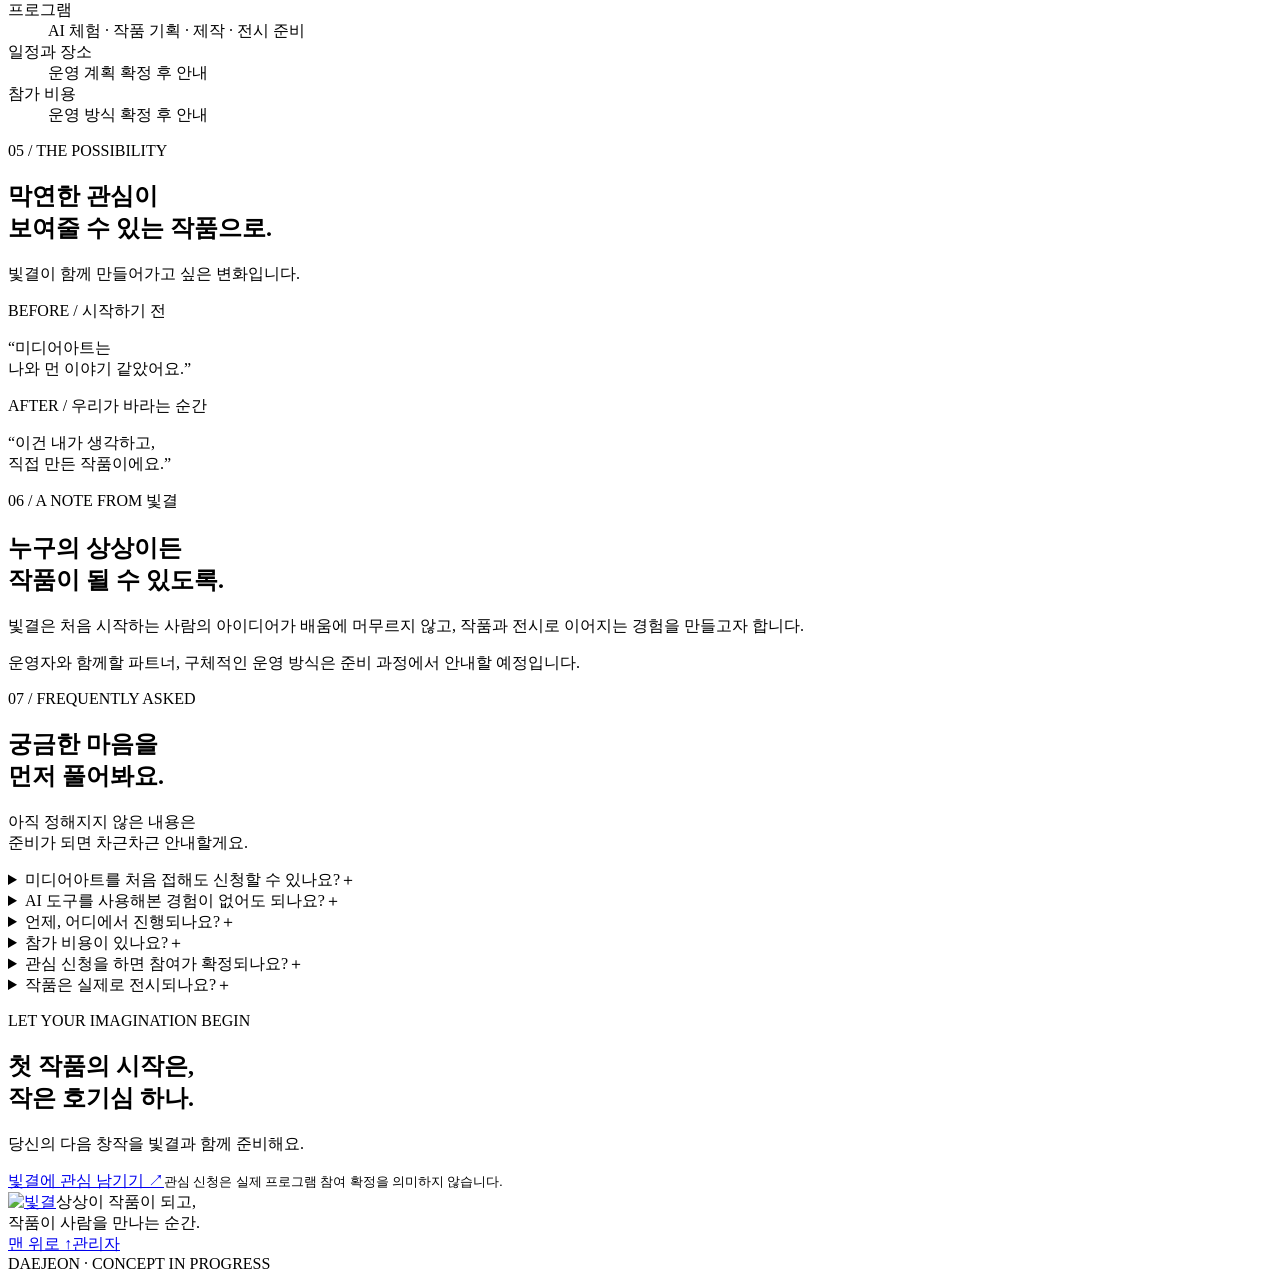
==== commit 2fb2570f: "Load editable artwork catalog from cloud and allow growing shelf" ====
--- a/index.html
+++ b/index.html
@@ -23,7 +23,7 @@
 <div class="art-viewport" role="group" aria-label="드래그하거나 좌우 화살표로 작품 탐색"><div class="art-stage"></div><button class="art-arrow art-prev" type="button" aria-label="이전 작품">←</button><button class="art-arrow art-next" type="button" aria-label="다음 작품">→</button><span class="art-cursor" aria-hidden="true">보기 ↗</span></div>
 <div class="archive-caption" aria-live="polite" aria-atomic="true"><div class="archive-caption-content"><p class="art-meta">01 / 06 — MEDIA ART</p><h3>작품 01</h3><p class="archive-caption-description">당신의 미디어아트가 들어갈 자리</p></div></div>
 <div class="art-gallery-bottom"><p>좌우로 드래그 · 화살표로 탐색 · 작품을 눌러 감상</p><div class="art-gallery-actions"><button class="art-pause" type="button" aria-pressed="false" hidden>움직임 멈춤</button><button class="art-open" type="button">작품 크게 보기 <span aria-hidden="true">↗</span></button></div></div>
-</div></div><p class="section-footnote">작품을 누르면 영상과 소개가 펼쳐집니다. 여섯 가지 빛의 장면을 천천히 감상해 보세요.</p>
+</div></div><p class="section-footnote">작품을 누르면 영상과 소개가 펼쳐집니다. 새로운 빛의 장면을 천천히 감상해 보세요.</p>
 </section>
 <section class="section" id="details"><div class="details-layout"><div><p class="eyebrow">04 / BEFORE WE BEGIN</p><h2>우리의 첫 만남을<br>준비하고 있어요.</h2><p class="body-copy">작품을 만들고 싶은 마음 하나로<br>시작할 수 있도록 과정을 기획합니다.</p><a class="quiet-link" href="/Local_StartUP/apply/">빛결 소식에 관심 남기기 <span aria-hidden="true">↗</span></a></div><dl class="details-card glass"><div><dt>함께할 분</dt><dd>미디어아트에 입문하고 싶은 비전공 대학생</dd></div><div><dt>지역</dt><dd>대전 기반으로 기획 중</dd></div><div><dt>프로그램</dt><dd>AI 체험 · 작품 기획 · 제작 · 전시 준비</dd></div><div><dt>일정과 장소</dt><dd>운영 계획 확정 후 안내</dd></div><div><dt>참가 비용</dt><dd>운영 방식 확정 후 안내</dd></div></dl></div></section>
 <section class="section possibility"><div class="section-heading"><div><p class="eyebrow">05 / THE POSSIBILITY</p><h2>막연한 관심이<br>보여줄 수 있는 작품으로.</h2></div><p>빛결이 함께 만들어가고 싶은 변화입니다.</p></div><div class="before-after"><article class="glass"><span class="mini-label">BEFORE / 시작하기 전</span><p>“미디어아트는<br>나와 먼 이야기 같았어요.”</p></article><article class="glass after"><span class="mini-label">AFTER / 우리가 바라는 순간</span><p>“이건 내가 생각하고,<br>직접 만든 작품이에요.”</p></article></div></section>
